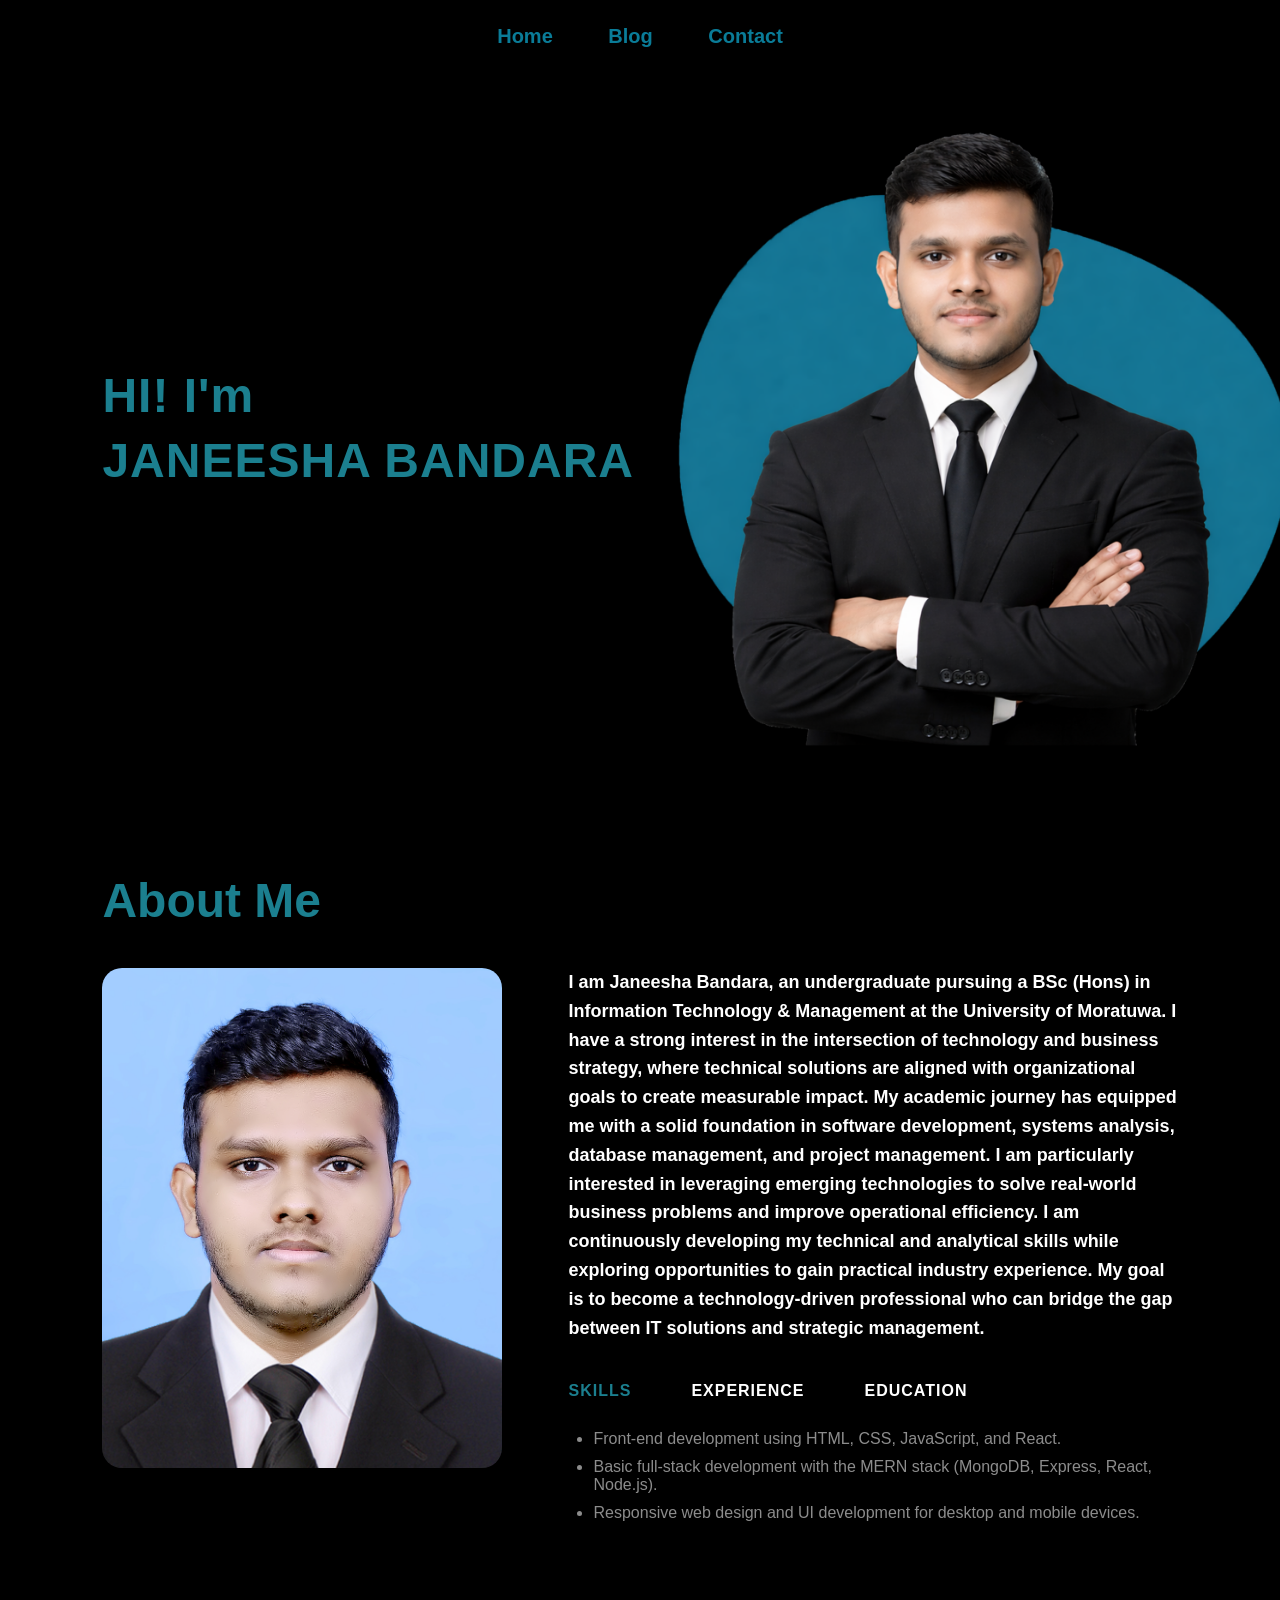
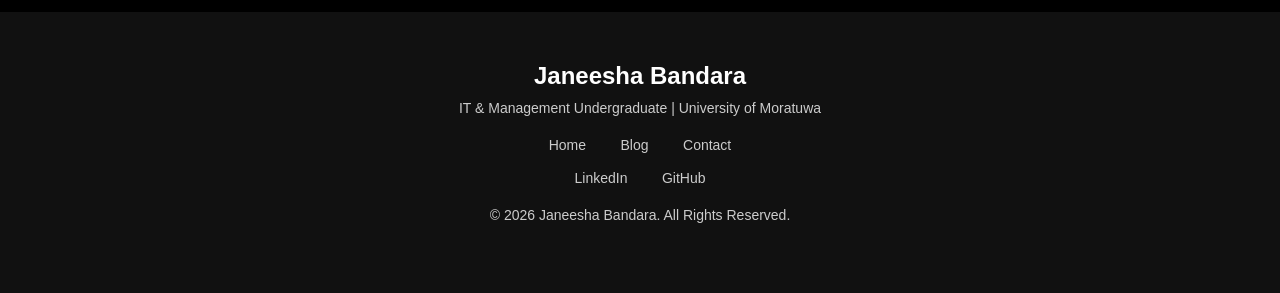
==== index.html @ b9875f04 "first commit" ====
<!DOCTYPE html>
<html lang="en">
<head>
    <meta charset="UTF-8">
    <meta name="viewport" content="width=device-width, initial-scale=1.0">
    <title>ME</title>
    <link rel="stylesheet" href="styles.css">
</head>
<body>

    <nav>
        <a href="/index.html">Home</a>
        <a href="/blog.html">Blog</a>
        <a href="/contact.html">Contact</a>
    </nav>

    <section class="hero">
        <div class="hero-text">
            <h1 class="fade-in-section">HI! I'm</h1>
            <h1 class="fade-in-section">JANEESHA BANDARA</h1>
        </div>

        <div class="hero-image">
            <img class="fade-in-section" src="./assets/jannesha.png" alt="Profile Image">
        </div>
    </section>


    <section class="about">
        <h2 class="fade-in-section">About Me</h2>

        <div class="about-container">
            <div class="about-image">
                <img class="fade-in-section" src="./assets/jannesha2.jpeg" alt="About Image">
            </div>

            <div class="about-content">
                <p class="fade-in-section">
                    I am Janeesha Bandara, an undergraduate pursuing a BSc (Hons) in Information Technology & Management at the University of Moratuwa. I have a strong interest in the intersection of technology and business strategy, where technical solutions are aligned with organizational goals to create measurable impact.

                    My academic journey has equipped me with a solid foundation in software development, systems analysis, database management, and project management. I am particularly interested in leveraging emerging technologies to solve real-world business problems and improve operational efficiency.

                    I am continuously developing my technical and analytical skills while exploring opportunities to gain practical industry experience. My goal is to become a technology-driven professional who can bridge the gap between IT solutions and strategic management.
                </p>

                <div class="about-tabs">
                    <span id="skills-tab" onclick="showDetails('skills')">SKILLS</span>
                    <span id="experience-tab" onclick="showDetails('experience')">EXPERIENCE</span>
                    <span id="education-tab" onclick="showDetails('education')">EDUCATION</span>
                </div>

                <div class="skills" id="skills">
                    <ul>
                        <li>Front-end development using HTML, CSS, JavaScript, and React.</li>
                        <li>Basic full-stack development with the MERN stack (MongoDB, Express, React, Node.js).</li>
                        <li>Responsive web design and UI development for desktop and mobile devices.</li>
                    </ul>
                </div>

                <div class="experience" id="experience">
                    <ul>
                        <li>Built personal web projects including portfolio and e-commerce applications.</li>
                        <li>Developed a MERN stack application with features like cart, checkout, and payment integration.</li>
                        <li>Practiced version control and project management using Git and GitHub.</li>
                    </ul>
                </div>

                <div class="education" id="education">
                    <ul>
                        <li>Currently studying Information Technology & Management at University of Moratuwa.</li>
                        <li>Successfully completed CA level 2 .</li>
                        <li>Continuously improving programming skills through projects and practical development.</li>
                    </ul>
                </div>
            </div>
        </div>
    </section>

    <footer class="footer">
        <div class="footer-content">
            <h3>Janeesha Bandara</h3>
            <p>IT & Management Undergraduate | University of Moratuwa</p>

            <div class="footer-links">
                <a href="#">Home</a>
                <a href="#">Blog</a>
                <a href="#">Contact</a>
            </div>

            <div class="footer-social">
                <a href="#">LinkedIn</a>
                <a href="#">GitHub</a>
            </div>

            <p class="copyright">
                © 2026 Janeesha Bandara. All Rights Reserved.
            </p>
        </div>
    </footer>

    <script src="script.js"></script>

    
</body>
</html>
---- styles.css ----
* {
        margin: 0;
        padding: 0;
        box-sizing: border-box;
        font-family: Arial, Helvetica, sans-serif;
    }


body{
    background-color: black;
    color: white;
}

/* fade in when scrolled */
.fade-in-section {
    opacity: 0;
    transform: translateY(20px);
    transition: opacity 0.8s ease-out, transform 0.8s ease-out;
}

/* Active state: visible */
.fade-in-section.visible {
    opacity: 1;
    transform: translateY(0);
}

/* NAVBAR */
    nav {
        width: 100%;
        padding: 25px 0;
        text-align: center;
        font-weight: bold;
        font-size: 20px;
    }

    nav a {
        text-decoration: none;
        color: #0a7c98;
        margin: 0 25px;
        transition: 0.3s;
    }

    nav a:hover {
        color: #ffffff;
        border-bottom: 3px solid #177e89;
    }


/* Footer */
    .footer {
        background-color: #111;
        color: #fff;
        padding: 50px 8%;
        text-align: center;
    }

    .footer h3 {
        font-size: 24px;
        margin-bottom: 10px;
    }

    .footer p {
        font-size: 14px;
        margin-bottom: 20px;
        color: #ccc;
    }

    .footer-links,
    .footer-social {
        margin-bottom: 15px;
    }

    .footer a {
        text-decoration: none;
        color: #ccc;
        margin: 0 15px;
        font-size: 14px;
        transition: 0.3s;
    }

    .footer a:hover {
        color: #177e89;
    }

    .copyright {
        margin-top: 20px;
        font-size: 13px;
        color: #777;
    }

    /* HERO SECTION */
    .hero {
        display: flex;
        justify-content: space-between;
        align-items: center;
        height: 80vh;
        padding: 0 8%;
        position: relative;
    }

    .hero-text {
        width: 50%;
    }

    .hero-text h1 {
        font-size: 48px;
        color: #1b7f8f;
        letter-spacing: 1px;
        margin-bottom: 10px;
    }

    .hero-text p {
        font-size: 16px;
        font-weight: bold;
        color: #333;
    }

    /* IMAGE SIDE */
    .hero-image {
        width: 40%;
        position: relative;
        display: flex;
        justify-content: center;
        align-items: center;
    }

    .hero-image img {
        width: 900px;
        position: relative;
        z-index: 2;
    }

    /* ABOUT SECTION */
    .about {
        padding: 80px 8%;
        
    }

    .about h2 {
        font-size: 48px;
        color: #1b7f8f;
        margin-bottom: 40px;
    }

    .about-container {
        display: flex;
        gap: 60px;
        align-items: flex-start;
    }

    .about-image {
        flex: 1;
        
    }

    .about-image img {
        width: 400px;
        height: 500px;
        border-radius: 20px;
    }

    .about-content {
        flex: 1.5;
    }

    .about-content p {
        font-size: 18px;
        line-height: 1.6;
        font-weight: 600;
        color: #ffffff;
        margin-bottom: 40px;
    }

    .about-tabs {
        display: flex;
        gap: 60px;
        font-weight: bold;
        letter-spacing: 1px;
    }

    .about-tabs span {
        cursor: pointer;
        transition: 0.3s;
    }

    #skills-tab:hover,
    #experience-tab:hover,
    #education-tab:hover {
        color: #1b7f8f;
    }

    #skills-tab {
        color: #1b7f8f;
    }

    #experience-tab {
        color: #ffffff;
    }

    #education-tab {
        color: #ffffff;
    }

    /* about details */

    #skills {
        display: block;
    }

    #experience {
        display: none;
    }

    #education {
        display: none;
    }

    .skills ul, 
    .experience ul, 
    .education ul {
        list-style-type: disc;     
        padding-left: 25px;  
        padding-top: 20px;       
        margin: 10px 0;
        font-family: Arial, sans-serif;
        font-size: 16px;
        color: #8c8c8c;
    }

/* Custom bullet styling */
.skills ul li,
.experience ul li,
.education ul li {
    margin-bottom: 10px;
    position: relative;
}




/* Blog page */
    /* BLOG HEADER */
    .blog-header{
        padding:40px 8%;
        background: 
        linear-gradient(rgba(0,0,0,0.5), rgba(0,0,0,0.5)),
        url("./assets/banner.png") center/cover no-repeat;;
        
    }
    

    .blog-header h1{
        color:#177e89;
        font-size:40px;
        margin-bottom:15px;
    }

    .blog-header p{
        font-size:15px;
        font-weight:600;
        line-height:1.6;
        max-width:900px;
    }

    /* BLOG GRID */
    .blog-container{
        padding:20px 8% 60px;
        display:grid;
        grid-template-columns: repeat(auto-fit, minmax(300px, 1fr));
        gap:30px;
    }

    /* BLOG CARD */
    .blog-card{
        background:#dcdcdc;
        border-radius:15px;
        padding:20px; 
        
        transition:0.3s;
    }

    .blog-card:hover{
        transform:translateY(-5px);
        box-shadow: 0 0 20px rgba(23, 126, 137, 0.6);
    }

    .blog-card img{
        width:100%;
        border-radius:12px;
        margin-bottom:15px;
    }

    .blog-card h3{
        color: #000;
        font-weight: bold;
        font-size:20px;
        margin-bottom:10px;
    }

    .blog-card p{
        color: #000;
        font-size:14px;
        line-height:1.5;
        margin-bottom:20px;
    }

    .blog-card button{
        padding:8px 18px;
        border:none;
        border-radius:20px;
        background:#bcbcbc;
        cursor:pointer;
        font-weight:bold;
        transition:0.3s;
    }

    .blog-card button:hover{
        background:#177e89;
        color:white;
    }

/* Contact Page */
    /* CONTACT INFO */

    .contact-info{
    display:flex;
    justify-content:space-around;
    padding:40px 10%;
    flex-wrap:wrap;
    }

    .info-box{
    display:flex;
    align-items:center;
    gap:15px;
    margin:15px;
    }

    .info-box img{
        width:50px;
    }

    .info-box h3{
    font-size:18px;
    }

    .info-box p{
    font-size:14px;
    color:#555;
    }


    /* SOCIAL */

    .social{
        text-align: center;
        margin: 20px 0;
    }

    .social h3 {
        font-size: 18px;
        margin-bottom: 10px;
        color: #555;
    }

    .social-icons{
        display: flex;
        justify-content: center;
        gap: 20px;
        margin-top: 15px;
    }

    .social img{
        width:40px;
        transition: transform 0.3s ease;
    }

    .social img:hover{
        transform:scale(1.2);
        cursor: pointer;
    }


    /* CONTACT FORM */

    .contact-form{
        padding:20px 10%;
        width: 900px;
    }

    .contact-form h2{
        margin-bottom:15px;
    }

    .contact-form form{
        background:#282727;
        padding:20px;
        border-radius:10px;
        display:flex;
        flex-direction:column;
        gap:15px;
    }

    .contact-form input,
    .contact-form textarea{
        padding:12px;
        border:none;
        border-radius:8px;
        background:#2f2f2f;
        color:white;
    }

    .contact-form textarea{
        height:120px;
        resize:none;
    }

    .contact-form button{
        width:120px;
        align-self:flex-end;
        padding:10px;
        border:none;
        background:#177e89;
        color:white;
        border-radius:20px;
        cursor:pointer;
        transition: transform 0.3s ease;
    }

    .contact-form button:hover{
        background:#145f67;
        transform:scale(1.2);
        cursor: pointer;
    }
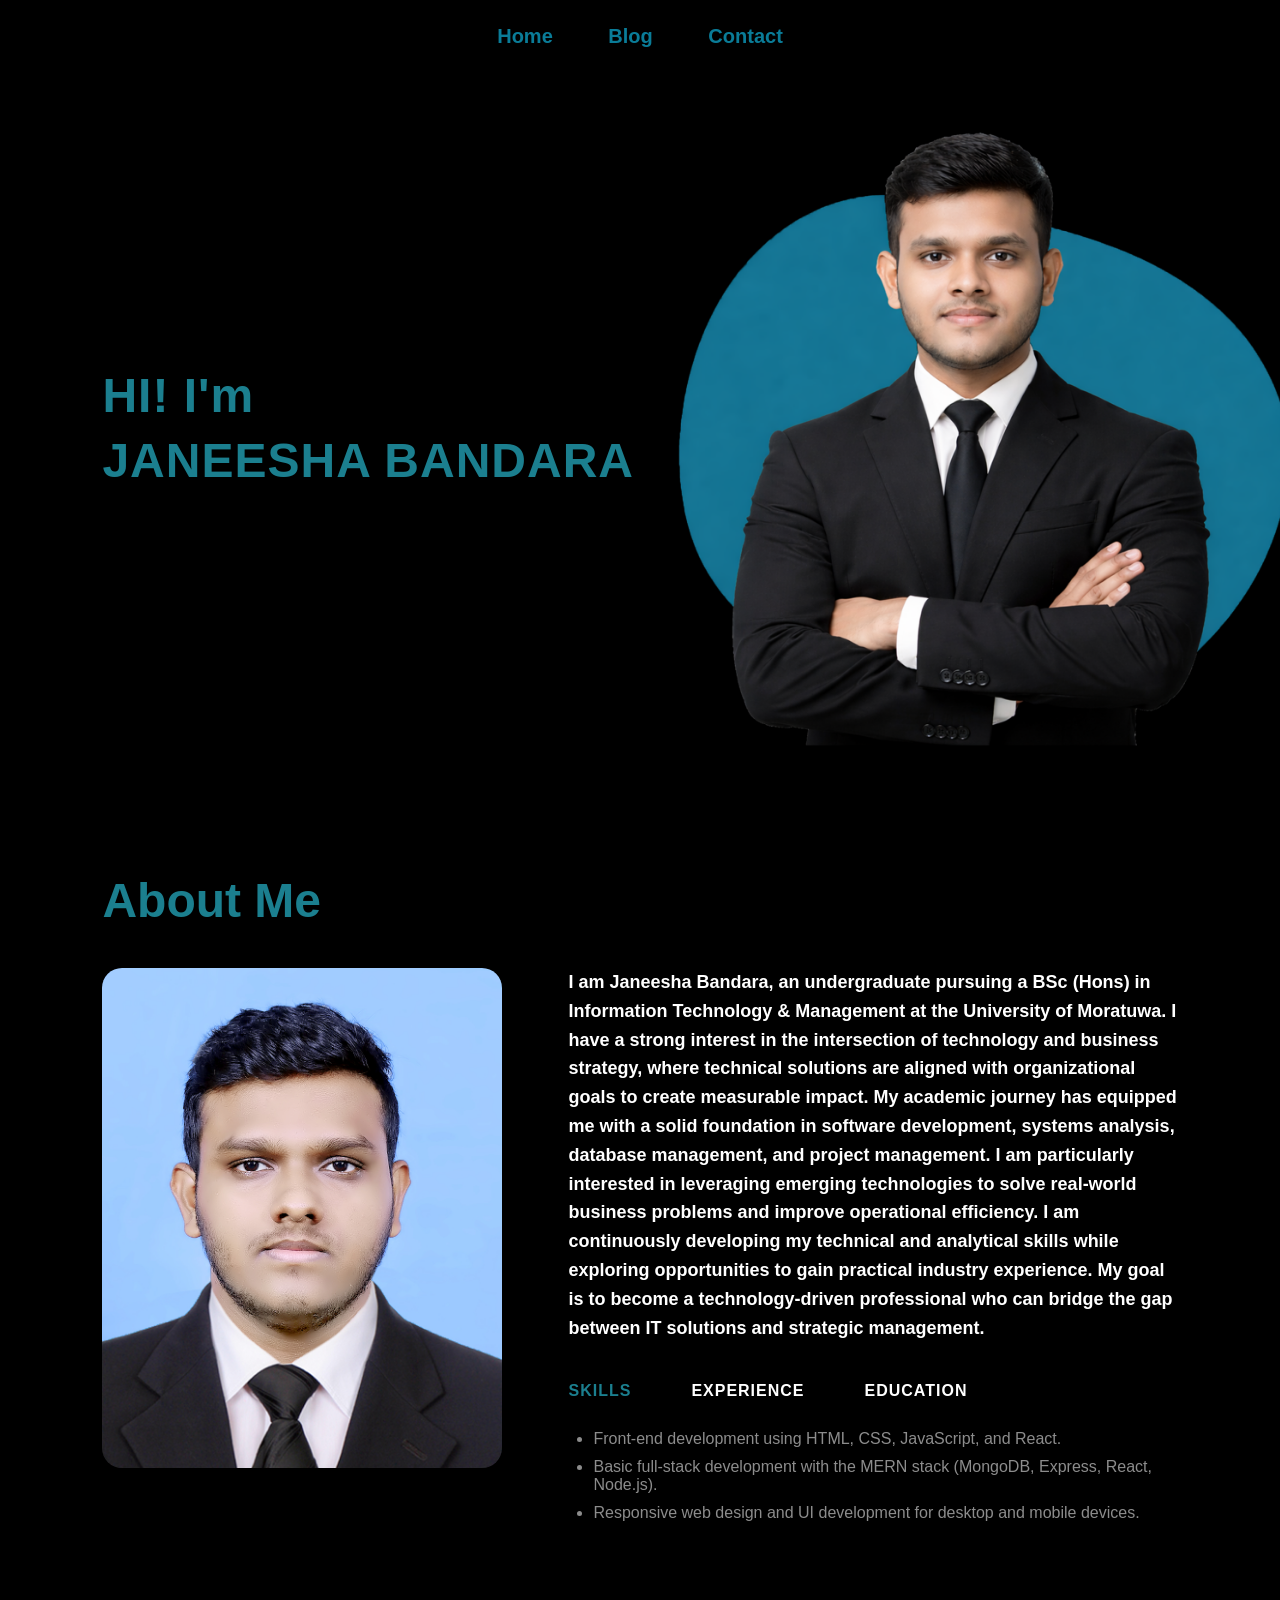
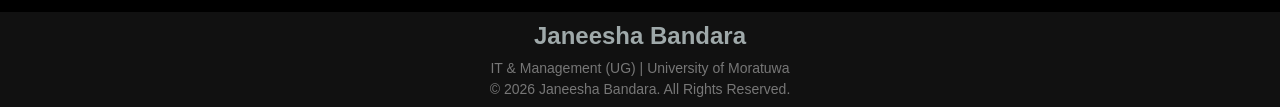
==== commit dddd06c7: "responsive" ====
--- a/index.html
+++ b/index.html
@@ -9,9 +9,9 @@
 <body>
 
     <nav>
-        <a href="/index.html">Home</a>
-        <a href="/blog.html">Blog</a>
-        <a href="/contact.html">Contact</a>
+        <a href="index.html">Home</a>
+        <a href="blog.html">Blog</a>
+        <a href="contact.html">Contact</a>
     </nav>
 
     <section class="hero">
@@ -79,19 +79,7 @@
     <footer class="footer">
         <div class="footer-content">
             <h3>Janeesha Bandara</h3>
-            <p>IT & Management Undergraduate | University of Moratuwa</p>
-
-            <div class="footer-links">
-                <a href="#">Home</a>
-                <a href="#">Blog</a>
-                <a href="#">Contact</a>
-            </div>
-
-            <div class="footer-social">
-                <a href="#">LinkedIn</a>
-                <a href="#">GitHub</a>
-            </div>
-
+            <p>IT & Management (UG) | University of Moratuwa</p>
             <p class="copyright">
                 © 2026 Janeesha Bandara. All Rights Reserved.
             </p>
--- a/styles.css
+++ b/styles.css
@@ -50,41 +50,25 @@
     .footer {
         background-color: #111;
         color: #fff;
-        padding: 50px 8%;
+        padding: 10px ;
         text-align: center;
+        
     }
 
     .footer h3 {
         font-size: 24px;
+        color: #9fa9aa;
         margin-bottom: 10px;
     }
 
     .footer p {
         font-size: 14px;
-        margin-bottom: 20px;
-        color: #ccc;
-    }
-
-    .footer-links,
-    .footer-social {
-        margin-bottom: 15px;
-    }
-
-    .footer a {
-        text-decoration: none;
-        color: #ccc;
-        margin: 0 15px;
-        font-size: 14px;
-        transition: 0.3s;
-    }
-
-    .footer a:hover {
-        color: #177e89;
+        color: #777;
     }
 
     .copyright {
-        margin-top: 20px;
-        font-size: 13px;
+        margin-top: 5px;
+        font-size: 15px;
         color: #777;
     }
 
@@ -432,3 +416,102 @@
         transform:scale(1.2);
         cursor: pointer;
     }
+
+
+    /* ---------------moblile----------------- */
+    @media (max-width: 600px){
+        /* HERO SECTION */
+        .hero {
+            flex-direction: column;
+            height: auto;
+            text-align: center;
+            align-items: center;
+            gap: 30px;
+        }
+
+        .hero-text {
+            order: 2;
+            width: 100%;
+            text-align: center;
+            margin-left: 0px;
+        }
+
+        .hero-text h1 {
+            font-size: 34px;
+            white-space: nowrap;
+        }
+
+        
+
+        /* IMAGE SIDE */
+        .hero-image {
+            order: 1;
+            width: 100%;
+            justify-content: center;
+        }
+
+        .hero-image img {
+            margin: auto;
+            width: 200%;
+            margin-left: 0px;
+        }
+
+        /* ABOUT SECTION */
+        
+        
+        .about-container {
+            display: flex;
+            flex-direction: column; 
+            align-items: center;    
+            text-align: center;     
+            gap: 20px;              
+        }
+
+        .about-image img {
+            width: 100%;       
+            max-width: 300px;  
+            height: auto;      
+            border-radius: 20px;
+        }
+
+        .about-content {
+            width: 90%;        
+            max-width: 600px;  
+        }
+
+        .about-content p {
+            font-size: 16px;  
+        }
+
+        .about-tabs {
+            flex-wrap: wrap;   
+            font-size: 15px;
+            gap: 20px;
+            justify-content: center;
+        }
+
+
+
+    /* Contact Page */
+        /* CONTACT INFO */
+
+        .contact-info{
+        display:flex;
+        justify-content:flex-start;
+        padding:40px 10%;
+        flex-wrap:wrap;
+        }
+
+        
+       
+        /* CONTACT FORM */
+
+        .contact-form{
+            padding:20px 10%;
+            width: 100%;
+        }
+
+        
+
+    }
+    
